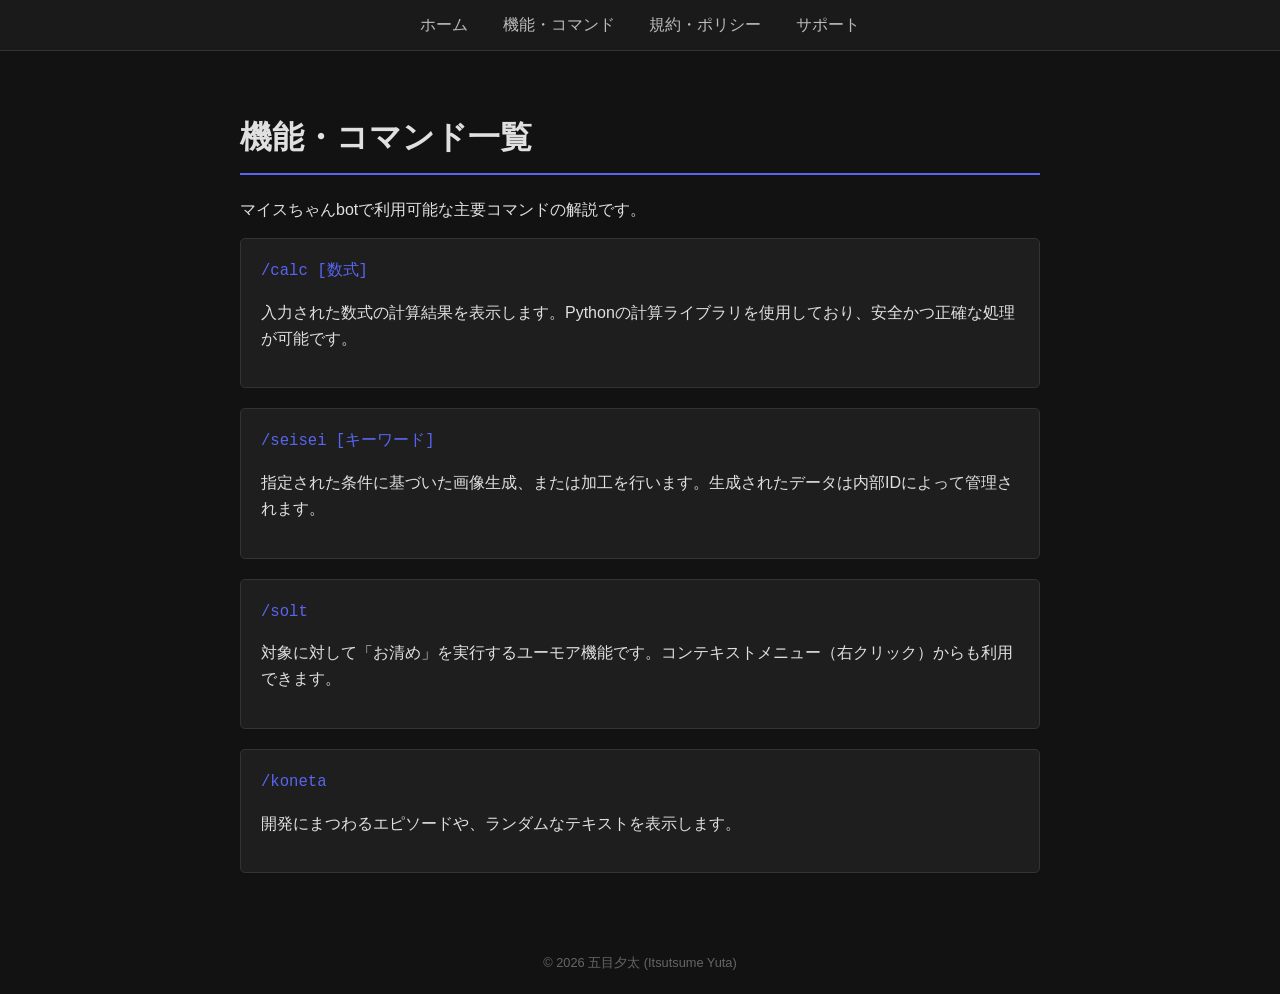
==== command.html @ dbea9bc4 "Create command.html" ====
<!DOCTYPE html>
<html lang="ja">
<head>
    <meta charset="UTF-8">
    <meta name="viewport" content="width=device-width, initial-scale=1.0">
    <title>機能・コマンド | お助け！マイスちゃんbot！</title>
    <style>
        body {
            background-color: #121212;
            color: #e0e0e0;
            font-family: sans-serif;
            line-height: 1.6;
            margin: 0;
        }
        nav {
            background: #1a1a1a;
            padding: 12px;
            text-align: center;
            border-bottom: 1px solid #333;
        }
        nav a {
            color: #bbb;
            text-decoration: none;
            margin: 0 15px;
        }
        .container { max-width: 800px; margin: auto; padding: 40px 20px; }
        h1 { border-bottom: 2px solid #5865F2; padding-bottom: 10px; }
        .command-item {
            background: #1e1e1e;
            padding: 20px;
            border-radius: 5px;
            margin-bottom: 20px;
            border: 1px solid #333;
        }
        .command-name {
            color: #5865F2;
            font-family: monospace;
            font-size: 1.2em;
            display: block;
            margin-bottom: 10px;
        }
        footer { text-align: center; padding: 20px; color: #666; font-size: 0.8em; }
    </style>
</head>
<body>

<nav>
    <a href="index.html">ホーム</a>
    <a href="commands.html">機能・コマンド</a>
    <a href="terms.html">規約・ポリシー</a>
    <a href="support.html">サポート</a>
</nav>

<div class="container">
    <h1>機能・コマンド一覧</h1>
    <p>マイスちゃんbotで利用可能な主要コマンドの解説です。</p>

    <div class="command-item">
        <span class="command-name">/calc [数式]</span>
        <p>入力された数式の計算結果を表示します。Pythonの計算ライブラリを使用しており、安全かつ正確な処理が可能です。</p>
    </div>

    <div class="command-item">
        <span class="command-name">/seisei [キーワード]</span>
        <p>指定された条件に基づいた画像生成、または加工を行います。生成されたデータは内部IDによって管理されます。</p>
    </div>

    <div class="command-item">
        <span class="command-name">/solt</span>
        <p>対象に対して「お清め」を実行するユーモア機能です。コンテキストメニュー（右クリック）からも利用できます。</p>
    </div>

    <div class="command-item">
        <span class="command-name">/koneta</span>
        <p>開発にまつわるエピソードや、ランダムなテキストを表示します。</p>
    </div>
</div>

<footer>
    &copy; 2026 五目夕太 (Itsutsume Yuta)
</footer>

</body>
</html>
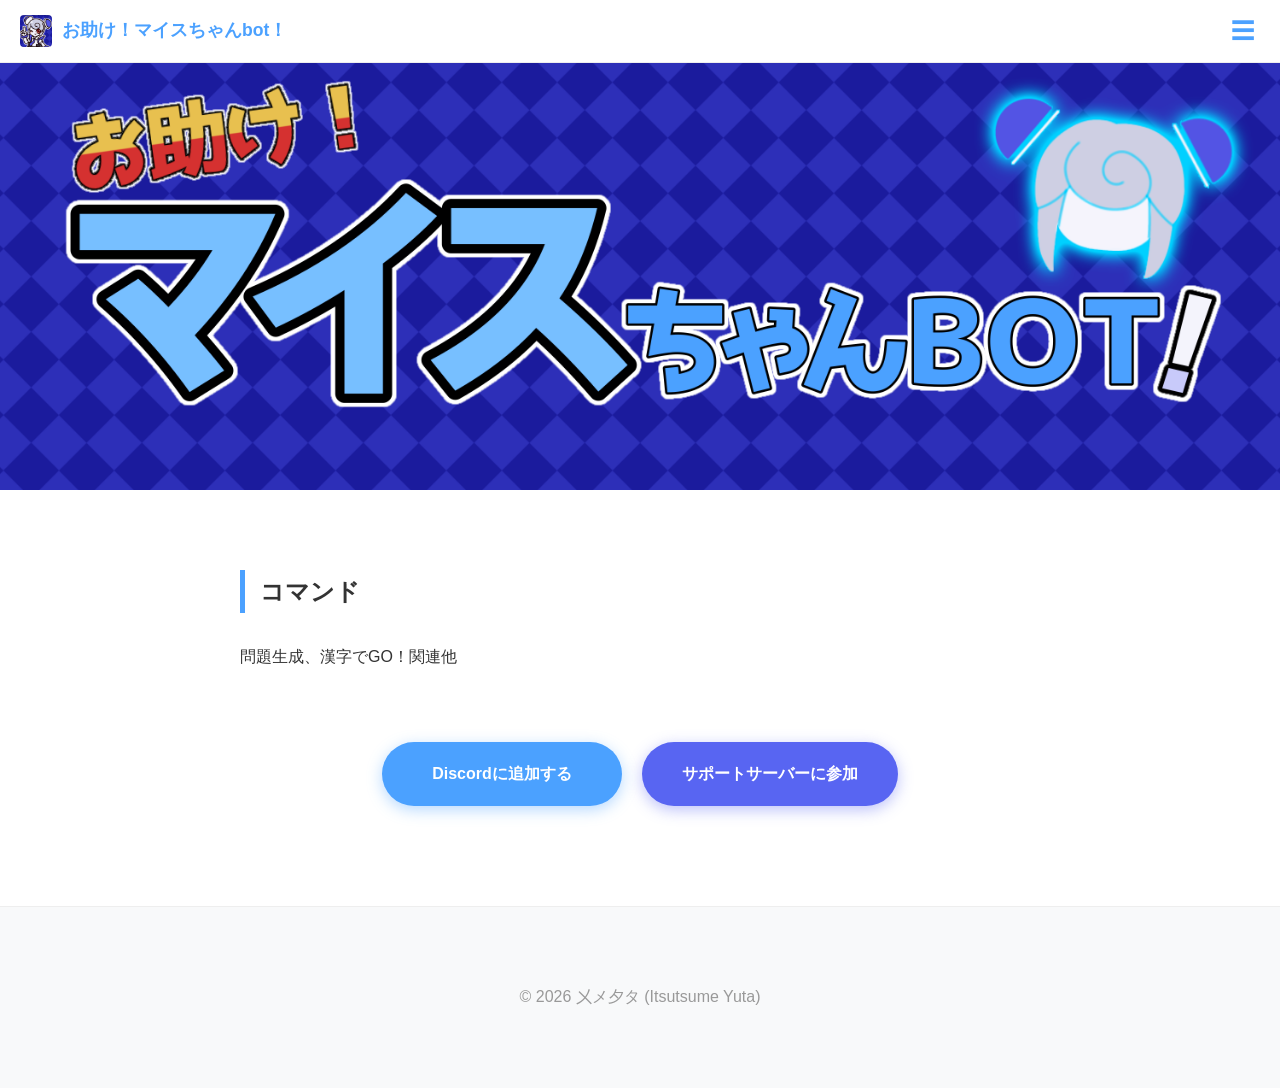
==== commit 3be3fe9f: "Update title and navigation links in command.html" ====
--- a/command.html
+++ b/command.html
@@ -3,82 +3,79 @@
 <head>
     <meta charset="UTF-8">
     <meta name="viewport" content="width=device-width, initial-scale=1.0">
-    <title>機能・コマンド | お助け！マイスちゃんbot！</title>
-    <style>
-        body {
-            background-color: #121212;
-            color: #e0e0e0;
-            font-family: sans-serif;
-            line-height: 1.6;
-            margin: 0;
-        }
-        nav {
-            background: #1a1a1a;
-            padding: 12px;
-            text-align: center;
-            border-bottom: 1px solid #333;
-        }
-        nav a {
-            color: #bbb;
-            text-decoration: none;
-            margin: 0 15px;
-        }
-        .container { max-width: 800px; margin: auto; padding: 40px 20px; }
-        h1 { border-bottom: 2px solid #5865F2; padding-bottom: 10px; }
-        .command-item {
-            background: #1e1e1e;
-            padding: 20px;
-            border-radius: 5px;
-            margin-bottom: 20px;
-            border: 1px solid #333;
-        }
-        .command-name {
-            color: #5865F2;
-            font-family: monospace;
-            font-size: 1.2em;
-            display: block;
-            margin-bottom: 10px;
-        }
-        footer { text-align: center; padding: 20px; color: #666; font-size: 0.8em; }
-    </style>
+    <title>お助け！マイスちゃんbot！公式サイト</title>
+    <link rel="stylesheet" href="style.css">
 </head>
 <body>
 
 <nav>
-    <a href="index.html">ホーム</a>
-    <a href="commands.html">機能・コマンド</a>
-    <a href="terms.html">規約・ポリシー</a>
-    <a href="support.html">サポート</a>
+    <a href="index.html" class="nav-logo">
+        <img src="img/bot_icon.png" alt="アイコン" class="nav-icon">
+        お助け！マイスちゃんbot！
+    </a>
+    <button class="menu-btn" id="menuBtn">☰</button>
 </nav>
 
+<div class="nav-links" id="navLinks">
+    <a href="index.html">ホーム</a>
+    <a href="commands.html">コマンド</a>
+    <a href="function.html">機能</a>
+    <a href="support.html">サポート</a>
+    <a href="terms.html">ご利用規約</a>
+    <a href="privacypolicy.html">プライバシーポリシー</a>
+    <a href="status.html">ステータス</a>
+    <a href="https://discord.com/oauth2/authorize?client_id=1477164306285068370&permissions=8&integration_type=0&scope=bot" class="nav-invite-link">Botを招待する</a>
+</div>
+
+<header class="main-header">
+</header>
+
 <div class="container">
-    <h1>機能・コマンド一覧</h1>
-    <p>マイスちゃんbotで利用可能な主要コマンドの解説です。</p>
+    <section>
+        <h2>コマンド</h2>
+        <p>問題生成、漢字でGO！関連他</p>
+    </section>
+        <section>
+        <h2></h2>
+        <p></p>
+    </section>
 
-    <div class="command-item">
-        <span class="command-name">/calc [数式]</span>
-        <p>入力された数式の計算結果を表示します。Pythonの計算ライブラリを使用しており、安全かつ正確な処理が可能です。</p>
+<section class="action-area">
+    <div class="button-group">
+        <!-- 招待ボタン -->
+        <a href="https://discord.com/oauth2/authorize?client_id=1477164306285068370&permissions=8&integration_type=0&scope=bot" class="btn-invite">
+            Discordに追加する
+        </a>
+        
+        <!-- サポートサーバーボタン（色を変えて区別） -->
+        <a href="https://discord.gg/4JU9Yky4Mw" class="btn-support">
+            サポートサーバーに参加
+        </a>
     </div>
-
-    <div class="command-item">
-        <span class="command-name">/seisei [キーワード]</span>
-        <p>指定された条件に基づいた画像生成、または加工を行います。生成されたデータは内部IDによって管理されます。</p>
-    </div>
-
-    <div class="command-item">
-        <span class="command-name">/solt</span>
-        <p>対象に対して「お清め」を実行するユーモア機能です。コンテキストメニュー（右クリック）からも利用できます。</p>
-    </div>
-
-    <div class="command-item">
-        <span class="command-name">/koneta</span>
-        <p>開発にまつわるエピソードや、ランダムなテキストを表示します。</p>
-    </div>
+</section>
 </div>
 
 <footer>
-    &copy; 2026 五目夕太 (Itsutsume Yuta)
+    <p>&copy; 2026 㐅メ夕タ (Itsutsume Yuta)</p>
 </footer>
+
+<script>
+    const menuBtn = document.getElementById('menuBtn');
+    const navLinks = document.getElementById('navLinks');
+
+    menuBtn.addEventListener('click', (e) => {
+        e.stopPropagation();
+        navLinks.classList.toggle('active');
+        menuBtn.textContent = navLinks.classList.contains('active') ? '✕' : '☰';
+    });
+
+    document.addEventListener('click', (e) => {
+        if (!navLinks.contains(e.target) && navLinks.classList.contains('active')) {
+            navLinks.classList.remove('active');
+            menuBtn.textContent = '☰';
+        }
+    });
+</script>
 
 </body>
 </html>
--- a/style.css
+++ b/style.css
@@ -0,0 +1,143 @@
+:root {
+    --main-color: #4BA1FF;
+    --text-color: #333333;
+    --bg-color: #ffffff;
+    --light-bg: #f8f9fa;
+}
+
+body {
+    background-color: var(--bg-color);
+    color: var(--text-color);
+    font-family: "Helvetica Neue", Arial, "Hiragino Kaku Gothic ProN", "Hiragino Sans", sans-serif;
+    line-height: 1.8;
+    margin: 0;
+    padding: 0;
+}
+
+nav {
+    position: sticky;
+    top: 0;
+    background: rgba(255, 255, 255, 0.95);
+    backdrop-filter: blur(5px);
+    padding: 10px 20px;
+    display: flex;
+    justify-content: space-between;
+    align-items: center;
+    border-bottom: 1px solid #eee;
+    z-index: 1000;
+}
+
+.nav-logo {
+    font-weight: bold;
+    color: var(--main-color);
+    text-decoration: none;
+    font-size: 1.1em;
+    display: flex;
+    align-items: center;
+    gap: 10px;
+}
+
+.nav-icon {
+    width: 32px;
+    height: 32px;
+    border-radius: 4px; 
+    object-fit: cover;
+}
+
+.menu-btn {
+    background: none;
+    border: none;
+    font-size: 24px;
+    cursor: pointer;
+    color: var(--main-color);
+    padding: 5px;
+    transition: transform 0.2s;
+}
+
+.nav-links {
+    position: fixed;
+    top: 0;
+    right: -100%;
+    width: 280px;
+    height: 100vh;
+    background: var(--bg-color);
+    display: flex;
+    flex-direction: column;
+    padding: 60px 30px;
+    box-shadow: -5px 0 15px rgba(0,0,0,0.1);
+    transition: 0.4s cubic-bezier(0.4, 0, 0.2, 1);
+    z-index: 999;
+}
+
+.nav-links.active { right: 0; }
+
+.nav-links a {
+    color: #555;
+    text-decoration: none;
+    margin-bottom: 25px;
+    font-size: 1.05em;
+    font-weight: 500;
+}
+
+.main-header {
+    position: relative;
+    width: 100%;
+    aspect-ratio: 1500 / 500;
+    text-align: center;
+    background-color: var(--light-bg);
+    background-image: url('img/banner.PNG');
+    background-size: contain;
+    background-repeat: no-repeat;
+    background-position: center;
+}
+
+.container { max-width: 800px; margin: auto; padding: 60px 20px; }
+h2 { border-left: 5px solid var(--main-color); padding-left: 15px; margin-bottom: 30px; }
+
+.action-area {
+    text-align: center;
+    padding: 40px 0;
+}
+
+.button-group {
+    display: flex;
+    gap: 20px;
+    justify-content: center;
+    flex-wrap: wrap;
+}
+
+.btn-invite, .btn-support {
+    display: inline-block;
+    padding: 18px 40px;
+    text-decoration: none;
+    border-radius: 50px;
+    font-weight: bold;
+    transition: all 0.3s ease;
+    min-width: 240px;
+    box-sizing: border-box;
+}
+
+.btn-invite {
+    background: var(--main-color);
+    color: white;
+    box-shadow: 0 4px 15px rgba(75, 161, 255, 0.4);
+}
+
+.btn-support {
+    background: #5865F2;
+    color: white;
+    box-shadow: 0 4px 15px rgba(88, 101, 242, 0.4);
+}
+
+.btn-invite:hover, .btn-support:hover {
+    transform: translateY(-3px);
+    opacity: 0.95;
+    box-shadow: 0 8px 25px rgba(0, 0, 0, 0.2);
+}
+
+footer { text-align: center; padding: 60px 20px; color: #999; border-top: 1px solid #eee; background: var(--light-bg); }
+/* メニュー内の招待リンクを確実にメインカラーにする */
+.nav-invite-link {
+    color: #4BA1FF !important; /* 直接色を指定して、最優先にする */
+    font-weight: bold;
+}
